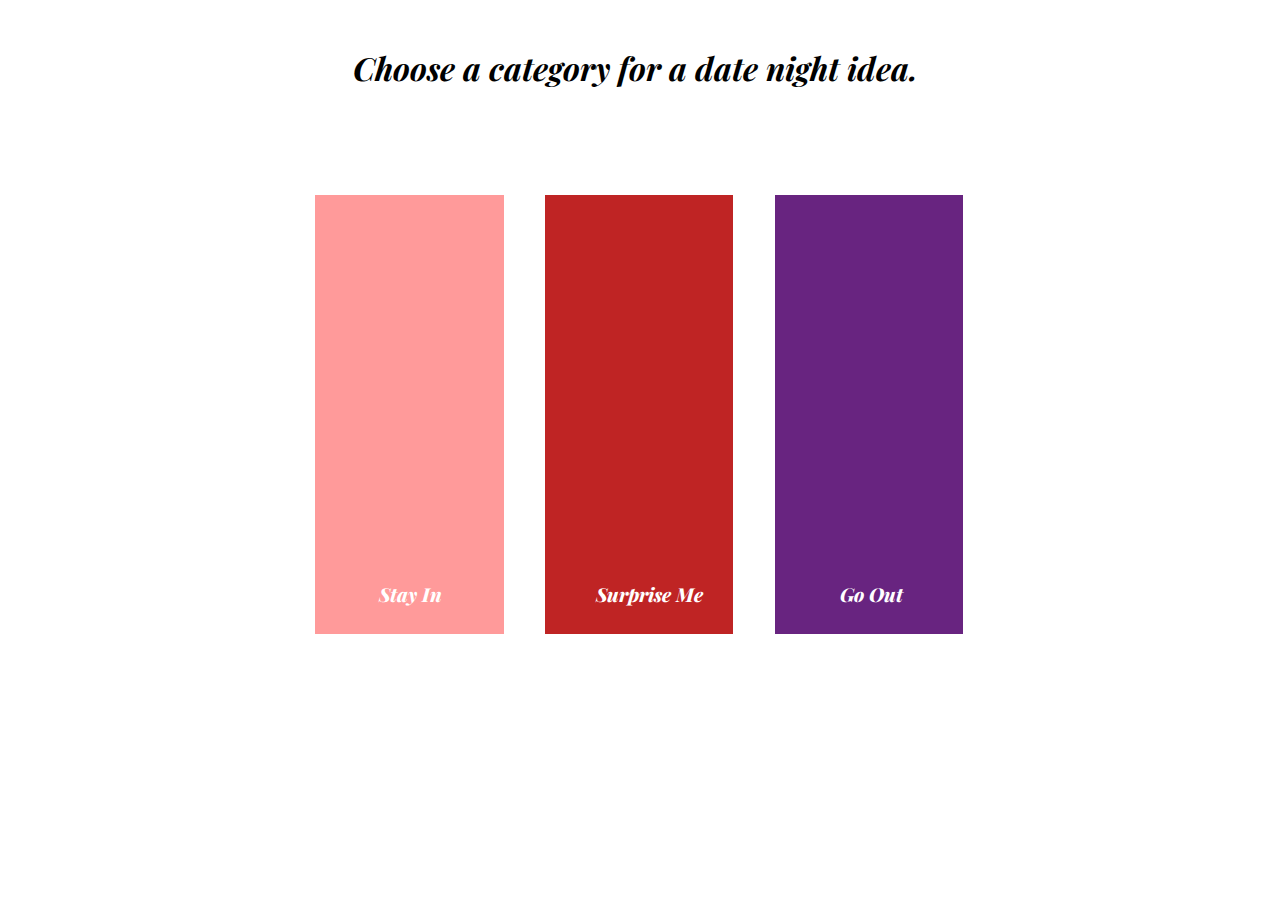
==== index.html @ d58e8840 "Add files via upload" ====
<!DOCTYPE html>
<html lang="en">
<head>
  <meta charset="UTF-8">
  <link rel="normalize" href="normalize.css">
  <link href="https://fonts.googleapis.com/css?family=Playfair+Display&display=swap" rel="stylesheet">
  <link rel="stylesheet" href="style.css">
  <title>Card Game</title>

</head>
<body>

<h1> Choose a category for a date night idea.</h1>

<div id="stayin" onclick="location.href='inmessage.html';" style="cursor:pointer"; var y=1></div>
  <p class="stay"> Stay In </p>
</div>

<div id="surprise" onclick="location.href='message.html';" style="cursor:pointer;"></div>
  <p class="surprise"> Surprise Me </p>
</div>

  <div id="goout" onclick="location.href='outmessage.html';" style="cursor:pointer;"></div>
  <p class="out"> Go Out </p>
  </div>


</body>
</html>
---- style.css ----
html,body{
  height:96%;
  width:99%;
font-family: 'Playfair Display', serif;
font-style: italic;
font-weight: normal;

}
p{
  margin-left: 29%;
      margin-top: -4.5%;
text-align: center;
position: absolute;
z-index: 1;
color: white;
font-size: 120%;
font-weight:800;
}
#text{
  font-size: 145%;
    height: 80%;
    width: 100%;
    display: flex;
    position: fixed;
    align-items: center;
    justify-content: center;

}
.stay{

}
.surprise{
    margin-left:45.9%;
}
.out{
    margin-left: 65%;
}
h1{
text-align: center;
  display:block;
  margin-top: 3.7%
}

#stayin{
z-index: -1;
margin-left:24.5%;
  margin-top: 6.7%;
  margin-right: 3%;
  display:inline-block;
background-color: #ff9a9a;
width: 15%;

height: 53%;
}


#surprise{
z-index: -1;
    margin-right: 3%;
margin-right: 3%;
  margin-top: 6.7%;
    display:inline-block;
  background-color: #bf2424;
  width: 15%;
  height: 53%;

}


#goout{
z-index: -1;
  margin-top: 6.7%;
    display:inline-block;
  background-color: #682480;
  width: 15%;
  height: 53%;

}
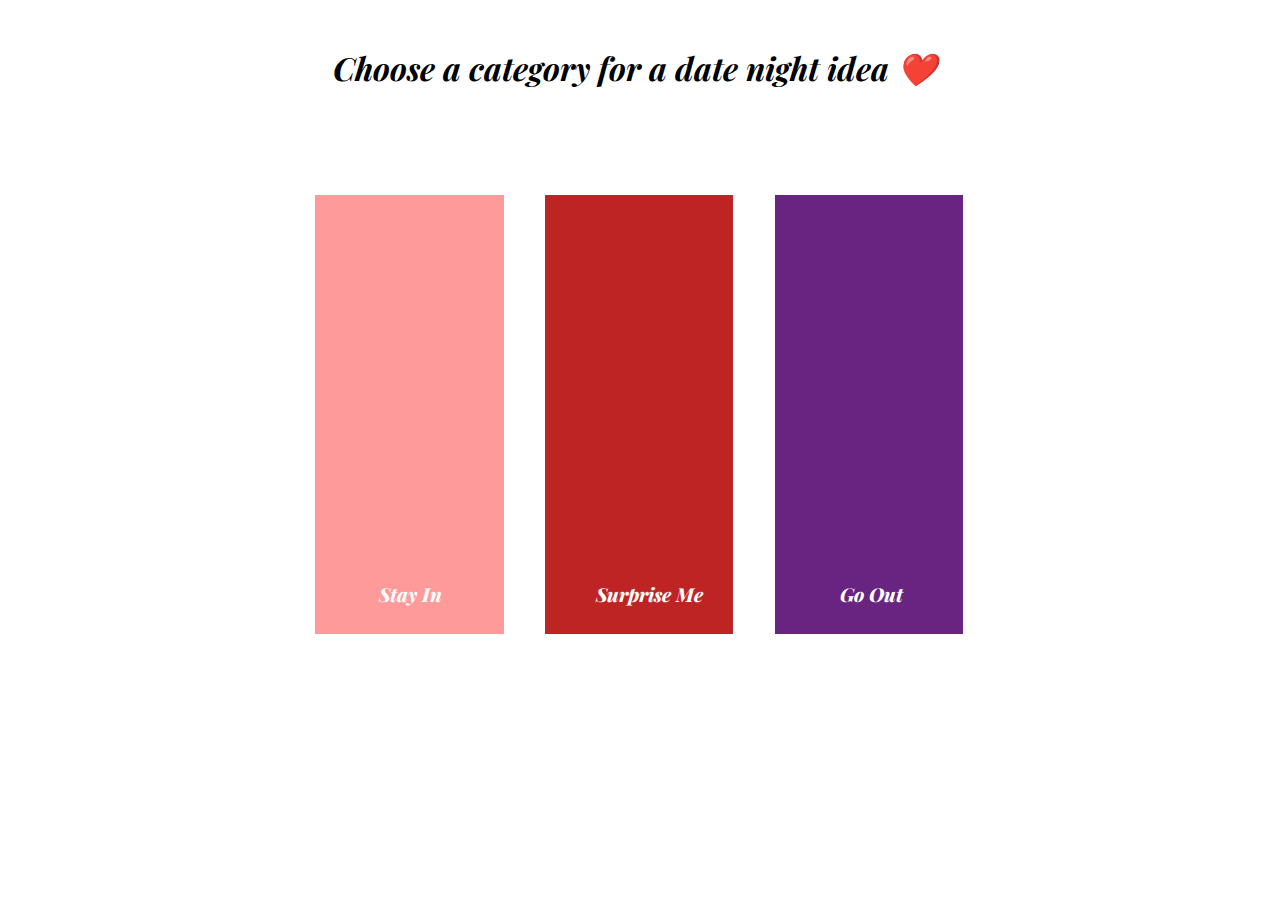
==== commit 59e56af8: "edit h1" ====
--- a/index.html
+++ b/index.html
@@ -10,17 +10,17 @@
 </head>
 <body>
 
-<h1> Choose a category for a date night idea.</h1>
+<h1> Choose a category for a date night idea ❤️</h1>
 
-<div id="stayin" onclick="location.href='inmessage.html';" style="cursor:pointer"; var y=1></div>
+<div id="stayin" onclick="location.href='https://yelyzavetamyshenyova.github.io/Date-Night-WebApp/inmessage.html';" style="cursor:pointer";></div>
   <p class="stay"> Stay In </p>
 </div>
 
-<div id="surprise" onclick="location.href='message.html';" style="cursor:pointer;"></div>
+<div id="surprise" onclick="location.href='https://yelyzavetamyshenyova.github.io/Date-Night-WebApp/message.html';" style="cursor:pointer;"></div>
   <p class="surprise"> Surprise Me </p>
 </div>
 
-  <div id="goout" onclick="location.href='outmessage.html';" style="cursor:pointer;"></div>
+  <div id="goout" onclick="location.href='https://yelyzavetamyshenyova.github.io/Date-Night-WebApp/outmessage.html';" style="cursor:pointer;"></div>
   <p class="out"> Go Out </p>
   </div>
 
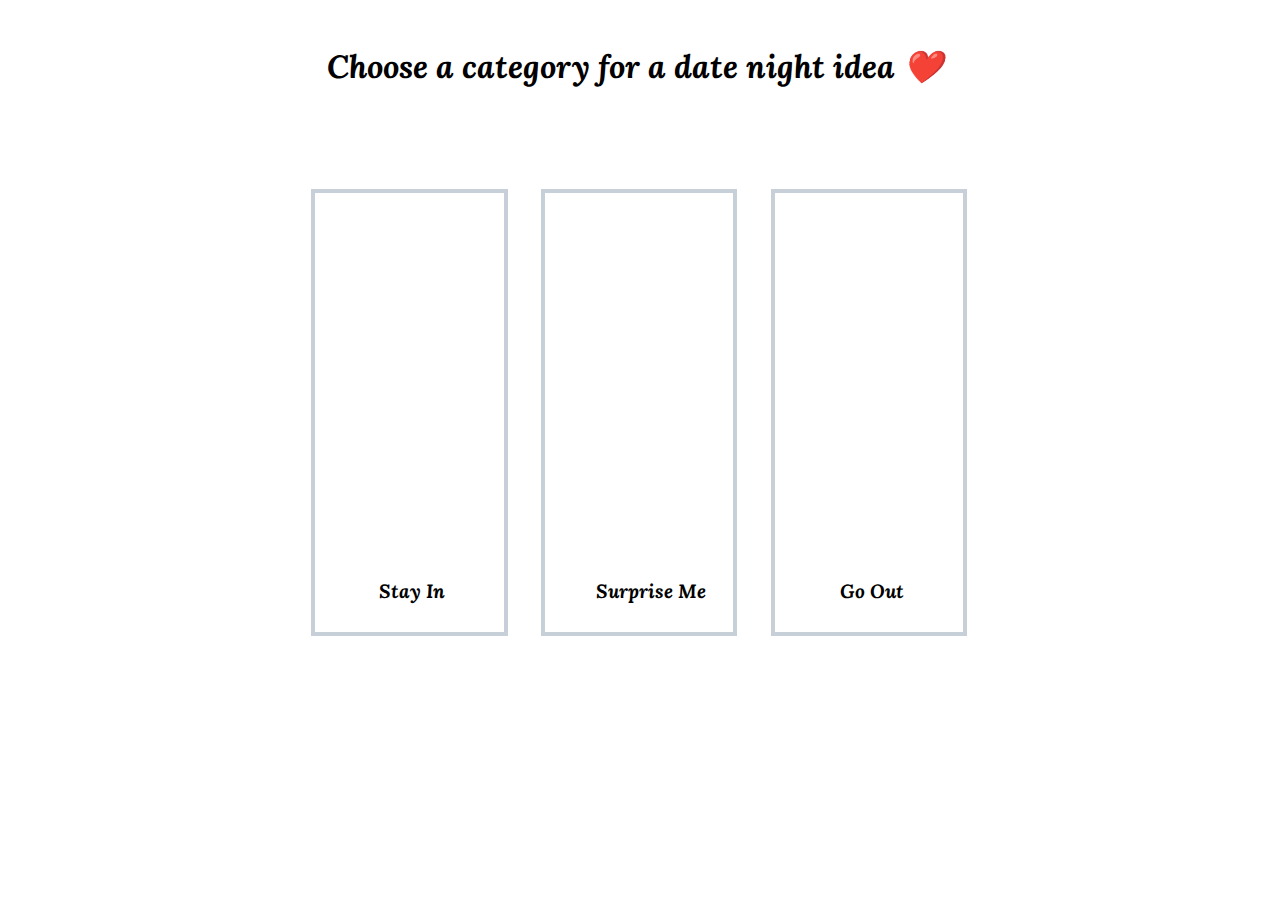
==== commit 98782938: "change font linkkk" ====
--- a/index.html
+++ b/index.html
@@ -3,7 +3,7 @@
 <head>
   <meta charset="UTF-8">
   <link rel="normalize" href="normalize.css">
-  <link href="https://fonts.googleapis.com/css?family=Playfair+Display&display=swap" rel="stylesheet">
+<link href="https://fonts.googleapis.com/css?family=Lora&display=swap" rel="stylesheet">
   <link rel="stylesheet" href="style.css">
   <title>Card Game</title>
 
--- a/style.css
+++ b/style.css
@@ -1,9 +1,9 @@
 html,body{
   height:96%;
   width:99%;
-font-family: 'Playfair Display', serif;
+font-family: 'Lora', serif;
 font-style: italic;
-font-weight: normal;
+font-weight: bold;
 
 }
 p{
@@ -12,7 +12,7 @@
 text-align: center;
 position: absolute;
 z-index: 1;
-color: white;
+color: #dfa7a7a;
 font-size: 120%;
 font-weight:800;
 }
@@ -42,12 +42,13 @@
 }
 
 #stayin{
+outline: 4px solid #c7d0d8;
 z-index: -1;
 margin-left:24.5%;
   margin-top: 6.7%;
   margin-right: 3%;
   display:inline-block;
-background-color: #ff9a9a;
+background-color: white;
 width: 15%;
 
 height: 53%;
@@ -55,12 +56,13 @@
 
 
 #surprise{
+  outline: 4px solid #c7d0d8;
 z-index: -1;
     margin-right: 3%;
 margin-right: 3%;
   margin-top: 6.7%;
     display:inline-block;
-  background-color: #bf2424;
+  background-color:white;
   width: 15%;
   height: 53%;
 
@@ -68,10 +70,11 @@
 
 
 #goout{
+  outline: 4px solid #c7d0d8;
 z-index: -1;
   margin-top: 6.7%;
     display:inline-block;
-  background-color: #682480;
+  background-color:white;
   width: 15%;
   height: 53%;
 
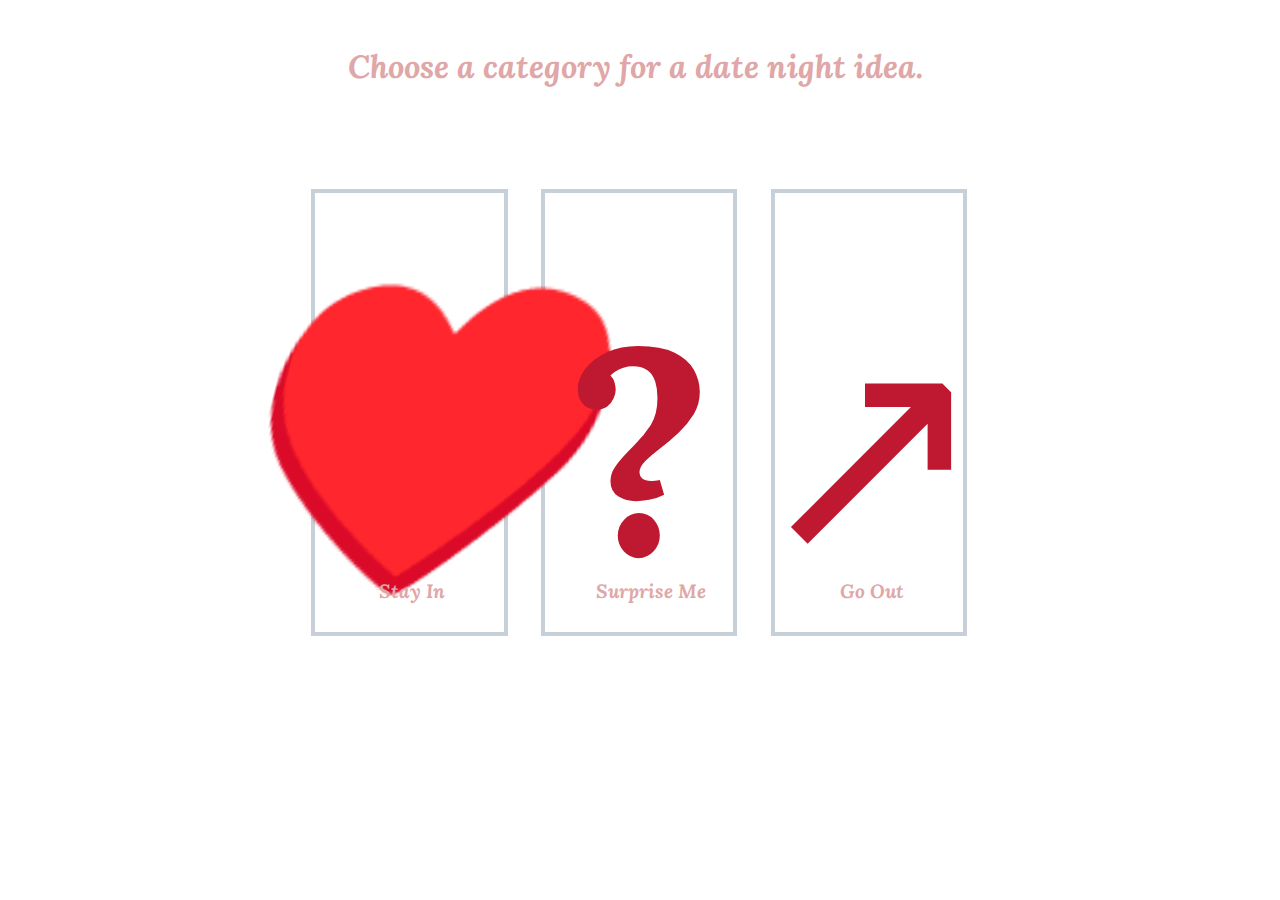
==== commit 4312addd: "add last of the code" ====
--- a/index.html
+++ b/index.html
@@ -10,20 +10,23 @@
 </head>
 <body>
 
-<h1> Choose a category for a date night idea ❤️</h1>
+<h1> Choose a category for a date night idea. </h1>
 
-<div id="stayin" onclick="location.href='https://yelyzavetamyshenyova.github.io/Date-Night-WebApp/inmessage.html';" style="cursor:pointer";></div>
-  <p class="stay"> Stay In </p>
+<div id="stayin" onclick="location.href='https://yelyzavetamyshenyova.github.io/Date-Night-WebApp/inmessage.html';" style="cursor:pointer";> </div>
+<p class="heart" onclick="location.href='https://yelyzavetamyshenyova.github.io/Date-Night-WebApp/inmessage.html';" style="cursor:pointer";>♥️</p>
 </div>
+  <p class="stay" onclick="location.href='https://yelyzavetamyshenyova.github.io/Date-Night-WebApp/inmessage.html';" style="cursor:pointer";> Stay In </p>
+
+
 
 <div id="surprise" onclick="location.href='https://yelyzavetamyshenyova.github.io/Date-Night-WebApp/message.html';" style="cursor:pointer;"></div>
-  <p class="surprise"> Surprise Me </p>
+  <p class="qm" onclick="location.href='https://yelyzavetamyshenyova.github.io/Date-Night-WebApp/message.html';" style="cursor:pointer";>?</p>
 </div>
+  <p class="surprise" onclick="location.href='https://yelyzavetamyshenyova.github.io/Date-Night-WebApp/message.html';" style="cursor:pointer";> Surprise Me </p>
 
   <div id="goout" onclick="location.href='https://yelyzavetamyshenyova.github.io/Date-Night-WebApp/outmessage.html';" style="cursor:pointer;"></div>
-  <p class="out"> Go Out </p>
+    <p class="ot" onclick="location.href='https://yelyzavetamyshenyova.github.io/Date-Night-WebApp/outmessage.html';" style="cursor:pointer";>↗</p>
   </div>
-
-
+    <p class="out" onclick="location.href='https://yelyzavetamyshenyova.github.io/Date-Night-WebApp/outmessage.html';" style="cursor:pointer";> Go Out </p>
 </body>
 </html>
--- a/style.css
+++ b/style.css
@@ -1,18 +1,23 @@
+h1{
+  color:#DFA7A7;
+  font-style: italic;
+}
+
 html,body{
   height:96%;
   width:99%;
 font-family: 'Lora', serif;
 font-style: italic;
 font-weight: bold;
-
+color: #dfa7a7a;
 }
 p{
+  font-style: italic;
+  position: absolute;
   margin-left: 29%;
       margin-top: -4.5%;
-text-align: center;
-position: absolute;
-z-index: 1;
-color: #dfa7a7a;
+  z-index: 1;
+color: #DFA7A7;
 font-size: 120%;
 font-weight:800;
 }
@@ -27,13 +32,15 @@
 
 }
 .stay{
-
+color: #dfa7a7a;
 }
 .surprise{
     margin-left:45.9%;
+  color: #dfa7a7a;
 }
 .out{
     margin-left: 65%;
+  color: #dfa7a7a;
 }
 h1{
 text-align: center;
@@ -42,6 +49,7 @@
 }
 
 #stayin{
+  text-align: center;
 outline: 4px solid #c7d0d8;
 z-index: -1;
 margin-left:24.5%;
@@ -50,11 +58,44 @@
   display:inline-block;
 background-color: white;
 width: 15%;
-
 height: 53%;
 }
 
+.heart{
+  font-size: 300px;
+  position: absolute;
+  left: 2.5%;
+  top: 50%;
+  transform: translate(-50%, -40%);
+display: inline-block;
+color: #BE1931;
+font-weight:800;
+}
 
+.qm{
+  font-size: 290px;
+  position: absolute;
+  left: 21%;
+  top: 52%;
+  transform: translate(-50%, -40%);
+  display: inline-block;
+color: #BE1931;
+  font-style: normal;
+  font-weight: 800;
+}
+.ot{
+  font-size: 285px;
+  position: absolute;
+  left: 39%;
+  top: 52%;
+  transform: translate(-50%, -40%);
+  display: inline-block;
+color: #BE1931;
+  font-style: normal;
+  font-weight: 100;
+
+
+}
 #surprise{
   outline: 4px solid #c7d0d8;
 z-index: -1;
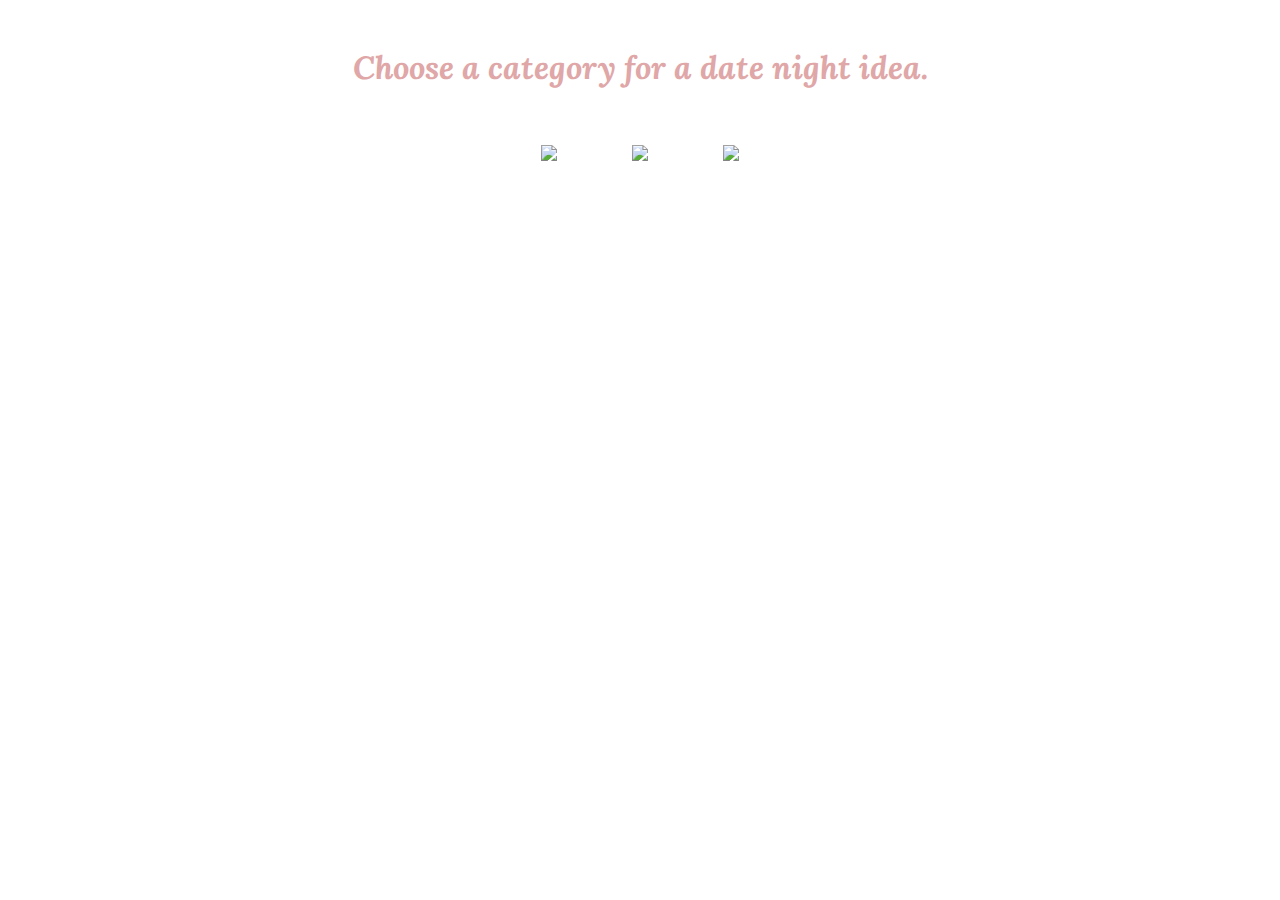
==== commit 0acb61d9: "switch to new images" ====
--- a/index.html
+++ b/index.html
@@ -12,21 +12,11 @@
 
 <h1> Choose a category for a date night idea. </h1>
 
-<div id="stayin" onclick="location.href='https://yelyzavetamyshenyova.github.io/Date-Night-WebApp/inmessage.html';" style="cursor:pointer";> </div>
-<p class="heart" onclick="location.href='https://yelyzavetamyshenyova.github.io/Date-Night-WebApp/inmessage.html';" style="cursor:pointer";>♥️</p>
+<div class="cards">
+<img src="hearts.svg" onclick="location.href='https://yelyzavetamyshenyova.github.io/Date-Night-WebApp/inmessage.html';" style="cursor:pointer";/>
+<img src="joker.svg" onclick="location.href='https://yelyzavetamyshenyova.github.io/Date-Night-WebApp/message.html';" style="cursor:pointer";/>
+<img src="arrowcard.svg" onclick="location.href='https://yelyzavetamyshenyova.github.io/Date-Night-WebApp/outmessage.html';" style="cursor:pointer";/>
 </div>
-  <p class="stay" onclick="location.href='https://yelyzavetamyshenyova.github.io/Date-Night-WebApp/inmessage.html';" style="cursor:pointer";> Stay In </p>
 
-
-
-<div id="surprise" onclick="location.href='https://yelyzavetamyshenyova.github.io/Date-Night-WebApp/message.html';" style="cursor:pointer;"></div>
-  <p class="qm" onclick="location.href='https://yelyzavetamyshenyova.github.io/Date-Night-WebApp/message.html';" style="cursor:pointer";>?</p>
-</div>
-  <p class="surprise" onclick="location.href='https://yelyzavetamyshenyova.github.io/Date-Night-WebApp/message.html';" style="cursor:pointer";> Surprise Me </p>
-
-  <div id="goout" onclick="location.href='https://yelyzavetamyshenyova.github.io/Date-Night-WebApp/outmessage.html';" style="cursor:pointer;"></div>
-    <p class="ot" onclick="location.href='https://yelyzavetamyshenyova.github.io/Date-Night-WebApp/outmessage.html';" style="cursor:pointer";>↗</p>
-  </div>
-    <p class="out" onclick="location.href='https://yelyzavetamyshenyova.github.io/Date-Night-WebApp/outmessage.html';" style="cursor:pointer";> Go Out </p>
 </body>
 </html>
--- a/style.css
+++ b/style.css
@@ -1,122 +1,22 @@
-h1{
-  color:#DFA7A7;
-  font-style: italic;
-}
-
 html,body{
-  height:96%;
-  width:99%;
 font-family: 'Lora', serif;
 font-style: italic;
 font-weight: bold;
-color: #dfa7a7a;
-}
-p{
-  font-style: italic;
-  position: absolute;
-  margin-left: 29%;
-      margin-top: -4.5%;
-  z-index: 1;
-color: #DFA7A7;
-font-size: 120%;
-font-weight:800;
-}
-#text{
-  font-size: 145%;
-    height: 80%;
-    width: 100%;
-    display: flex;
-    position: fixed;
-    align-items: center;
-    justify-content: center;
-
-}
-.stay{
-color: #dfa7a7a;
-}
-.surprise{
-    margin-left:45.9%;
-  color: #dfa7a7a;
-}
-.out{
-    margin-left: 65%;
-  color: #dfa7a7a;
 }
 h1{
 text-align: center;
   display:block;
-  margin-top: 3.7%
-}
-
-#stayin{
-  text-align: center;
-outline: 4px solid #c7d0d8;
-z-index: -1;
-margin-left:24.5%;
-  margin-top: 6.7%;
-  margin-right: 3%;
-  display:inline-block;
-background-color: white;
-width: 15%;
-height: 53%;
-}
-
-.heart{
-  font-size: 300px;
-  position: absolute;
-  left: 2.5%;
-  top: 50%;
-  transform: translate(-50%, -40%);
-display: inline-block;
-color: #BE1931;
-font-weight:800;
-}
-
-.qm{
-  font-size: 290px;
-  position: absolute;
-  left: 21%;
-  top: 52%;
-  transform: translate(-50%, -40%);
-  display: inline-block;
-color: #BE1931;
-  font-style: normal;
-  font-weight: 800;
-}
-.ot{
-  font-size: 285px;
-  position: absolute;
-  left: 39%;
-  top: 52%;
-  transform: translate(-50%, -40%);
-  display: inline-block;
-color: #BE1931;
-  font-style: normal;
-  font-weight: 100;
-
+  margin-top: 3.7%;
+color:#DFA7A7;
 
 }
-#surprise{
-  outline: 4px solid #c7d0d8;
-z-index: -1;
-    margin-right: 3%;
-margin-right: 3%;
-  margin-top: 6.7%;
-    display:inline-block;
-  background-color:white;
-  width: 15%;
-  height: 53%;
+.cards{
 
+  text-align: center;
 }
+img{
+margin: 2.8%;
 
-
-#goout{
-  outline: 4px solid #c7d0d8;
-z-index: -1;
-  margin-top: 6.7%;
-    display:inline-block;
-  background-color:white;
-  width: 15%;
-  height: 53%;
-
+  display: inline-block;
+  text-align: center;
 }
